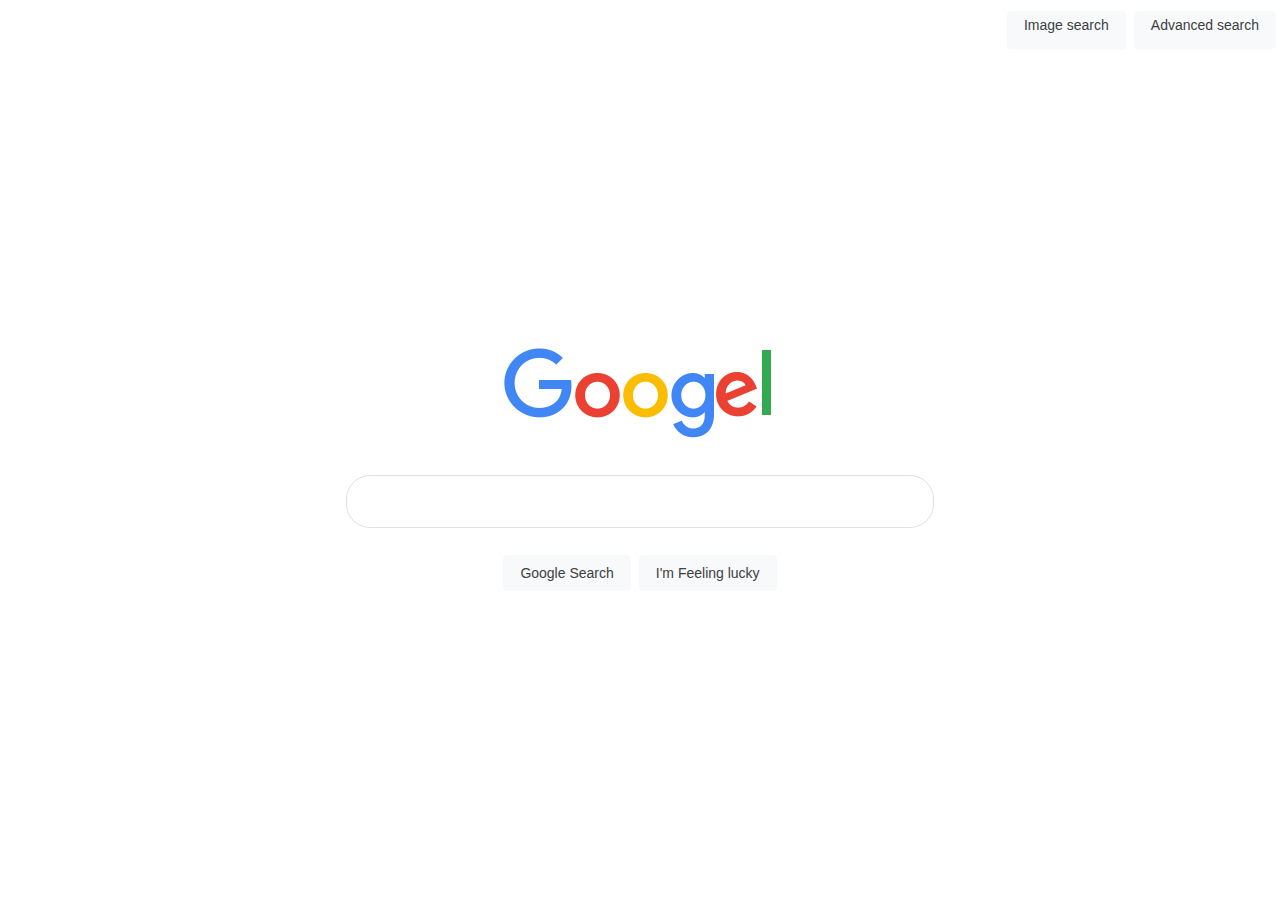
==== search/index.html @ 5cf31bc3 "Made front for index and images" ====
<!DOCTYPE html>
<html lang="en">

    <head>
        <title>Search</title>
        <link rel="stylesheet" href="/search/static/styles.css">
    </head>

    <body>
        <main>

            <nav>
                <a href="/search/image_search.html">Image search</a>
                <a href="/search/advanced_search.html">Advanced search</a>
            </nav>
            

            <div id="upper-half">
                <div id="googel-logo-div">
                    <img id="googel-logo" src="/search/static/googlelogo_color_272x92dp GOOGEL.png" alt="Googel">
                </div>
            </div>


            <div id="bottom-half">
                <form action="https://google.com/search" autocomplete="off" method="GET" role="search">
                    <input type="text" name="q">
                    <br>
                    <div id="submit_inputs">
                        <input type="submit" value="Google Search">
                        <input type="submit" value="I'm Feeling lucky">
                    </div>
                </form>
            </div>

        </main>
    </body>
</html>
---- search/static/styles.css ----
body, html {
    height: 100%;
    min-width: 400px;
    margin: 0;
    padding: 0;
}

body, input, button {
    font-size: 14px;
    font-family: arial, sans-serif;
    color: #202124;
}

body {
    background: #fff;
    display: block;
}

main {
    display: flex;
    flex-direction: column;
    height: 100%;
}

#upper-half, #bottom-half {
    display: flex;
    justify-content: center;
    width: 100%;
    margin-top: 1rem;
}

#googel-logo {
    margin-top: 100%;
    width: 272px;
    height: 92px;
    margin-bottom: 1rem;
}

#submit_inputs {
    display: flex;
    justify-content: center;
}

input[type="text"]{ 
    display: flex;
    z-index: 3;
    min-height: 44px;
    background: #fff;
    border: 1px solid #dfe1e5;
    box-shadow: none;
    border-radius: 24px;
    margin: 0 auto;
    width: 582px;
    max-width: 584px;
    padding-top: 6px;
    position: relative;
}

input[type="submit"], a {
    background-color: #f8f9fa;
    border: 1px solid #f8f9fa;
    border-radius: 4px;
    color: #3c4043;
    font-family: arial,sans-serif;
    font-size: 14px;
    margin: 11px 4px;
    padding: 0 16px;
    line-height: 27px;
    height: 36px;
    min-width: 54px;
    text-align: center;
    cursor: pointer;
    user-select: none;
}

nav {
    display: flex;
    justify-content: end;
}

a {
    text-decoration: none;
}
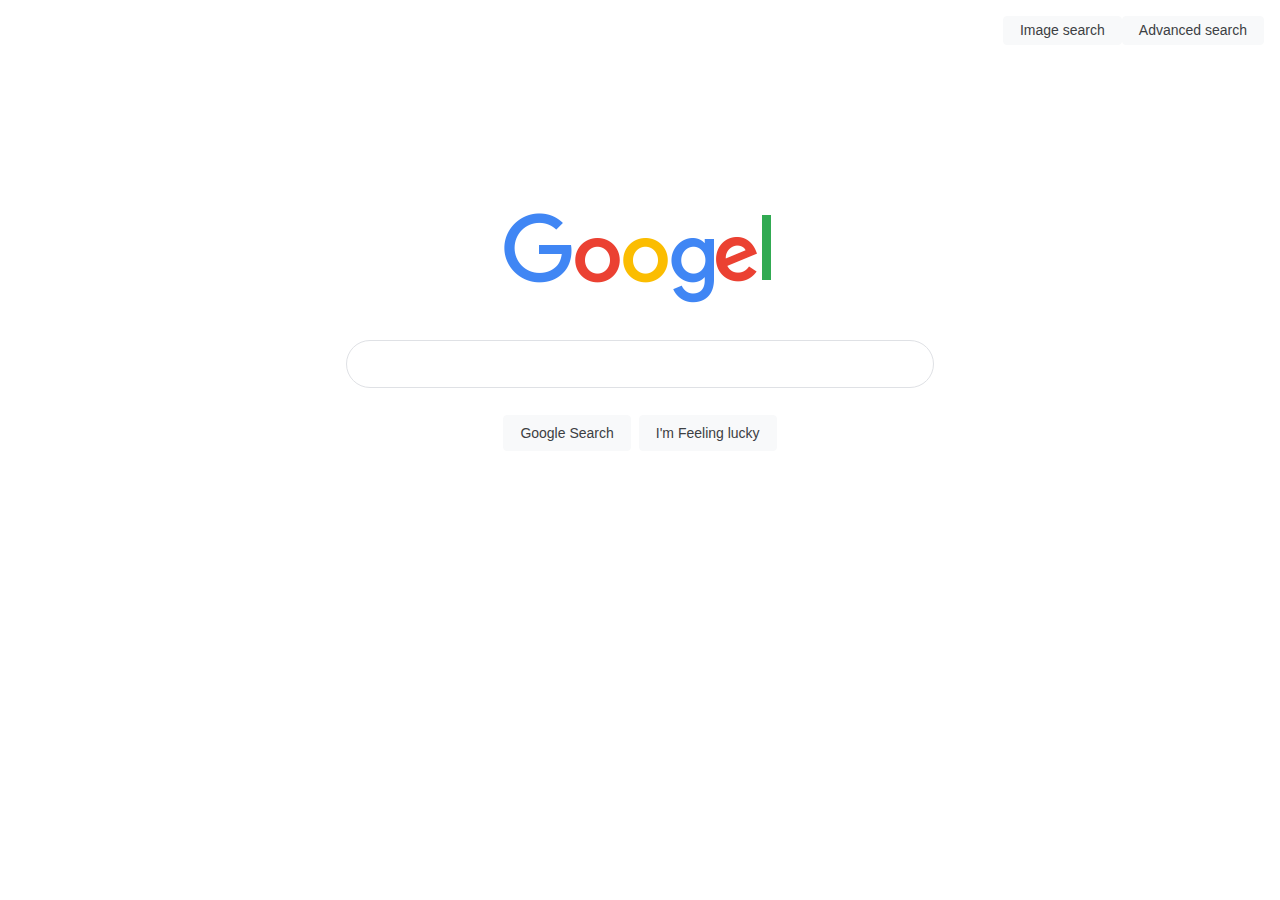
==== commit f613979e: "Finished everything aside from readme file." ====
--- a/search/index.html
+++ b/search/index.html
@@ -2,33 +2,31 @@
 <html lang="en">
 
     <head>
+        <meta charset="UTF-8">
         <title>Search</title>
         <link rel="stylesheet" href="/search/static/styles.css">
     </head>
 
     <body>
         <main>
-
             <nav>
-                <a href="/search/image_search.html">Image search</a>
-                <a href="/search/advanced_search.html">Advanced search</a>
+                <a class="button-look" href="/search/image_search.html">Image search</a>
+                <a class="button-look" href="/search/advanced_search.html">Advanced search</a>
             </nav>
             
-
-            <div id="upper-half">
-                <div id="googel-logo-div">
-                    <img id="googel-logo" src="/search/static/googlelogo_color_272x92dp GOOGEL.png" alt="Googel">
+            <div class="upper-half d-flex-just-center">
+                <div class="googel-logo-div">
+                    <img class="googel-logo" src="/search/static/googlelogo_color_272x92dp GOOGEL.png" alt="Googel">
                 </div>
             </div>
 
-
-            <div id="bottom-half">
+            <div class="bottom-half d-flex-just-center">
                 <form action="https://google.com/search" autocomplete="off" method="GET" role="search">
                     <input type="text" name="q">
                     <br>
-                    <div id="submit_inputs">
-                        <input type="submit" value="Google Search">
-                        <input type="submit" value="I'm Feeling lucky">
+                    <div class="d-flex-just-center">
+                        <input class="button-look" type="submit" value="Google Search">
+                        <input class="button-look" type="submit"  name="btnI" value="I'm Feeling lucky">
                     </div>
                 </form>
             </div>
--- a/search/static/styles.css
+++ b/search/static/styles.css
@@ -22,28 +22,25 @@
     height: 100%;
 }
 
-#upper-half, #bottom-half {
+.d-flex-just-center {
     display: flex;
     justify-content: center;
+}
+
+.upper-half, .bottom-half {
     width: 100%;
     margin-top: 1rem;
 }
 
-#googel-logo {
-    margin-top: 100%;
+.googel-logo {
+    margin-top: 50%;
     width: 272px;
     height: 92px;
     margin-bottom: 1rem;
 }
 
-#submit_inputs {
+.bottom-half input[type="text"]{ 
     display: flex;
-    justify-content: center;
-}
-
-input[type="text"]{ 
-    display: flex;
-    z-index: 3;
     min-height: 44px;
     background: #fff;
     border: 1px solid #dfe1e5;
@@ -52,28 +49,36 @@
     margin: 0 auto;
     width: 582px;
     max-width: 584px;
-    padding-top: 6px;
     position: relative;
+    font-size: 18px;
+    font-weight: 100;
+    color:#3c4043;
 }
 
-input[type="submit"], a {
+.bottom-half input[type="text"]:focus {
+    border: 1px solid #a3a3a3;
+    outline: none;
+}
+
+.button-look {
     background-color: #f8f9fa;
     border: 1px solid #f8f9fa;
     border-radius: 4px;
     color: #3c4043;
     font-family: arial,sans-serif;
     font-size: 14px;
-    margin: 11px 4px;
     padding: 0 16px;
     line-height: 27px;
+}
+
+input[type="submit"] {
+    margin: 11px 4px;
     height: 36px;
-    min-width: 54px;
     text-align: center;
-    cursor: pointer;
-    user-select: none;
 }
 
 nav {
+    padding: 1rem;
     display: flex;
     justify-content: end;
 }
@@ -81,4 +86,3 @@
 a {
     text-decoration: none;
 }
-
